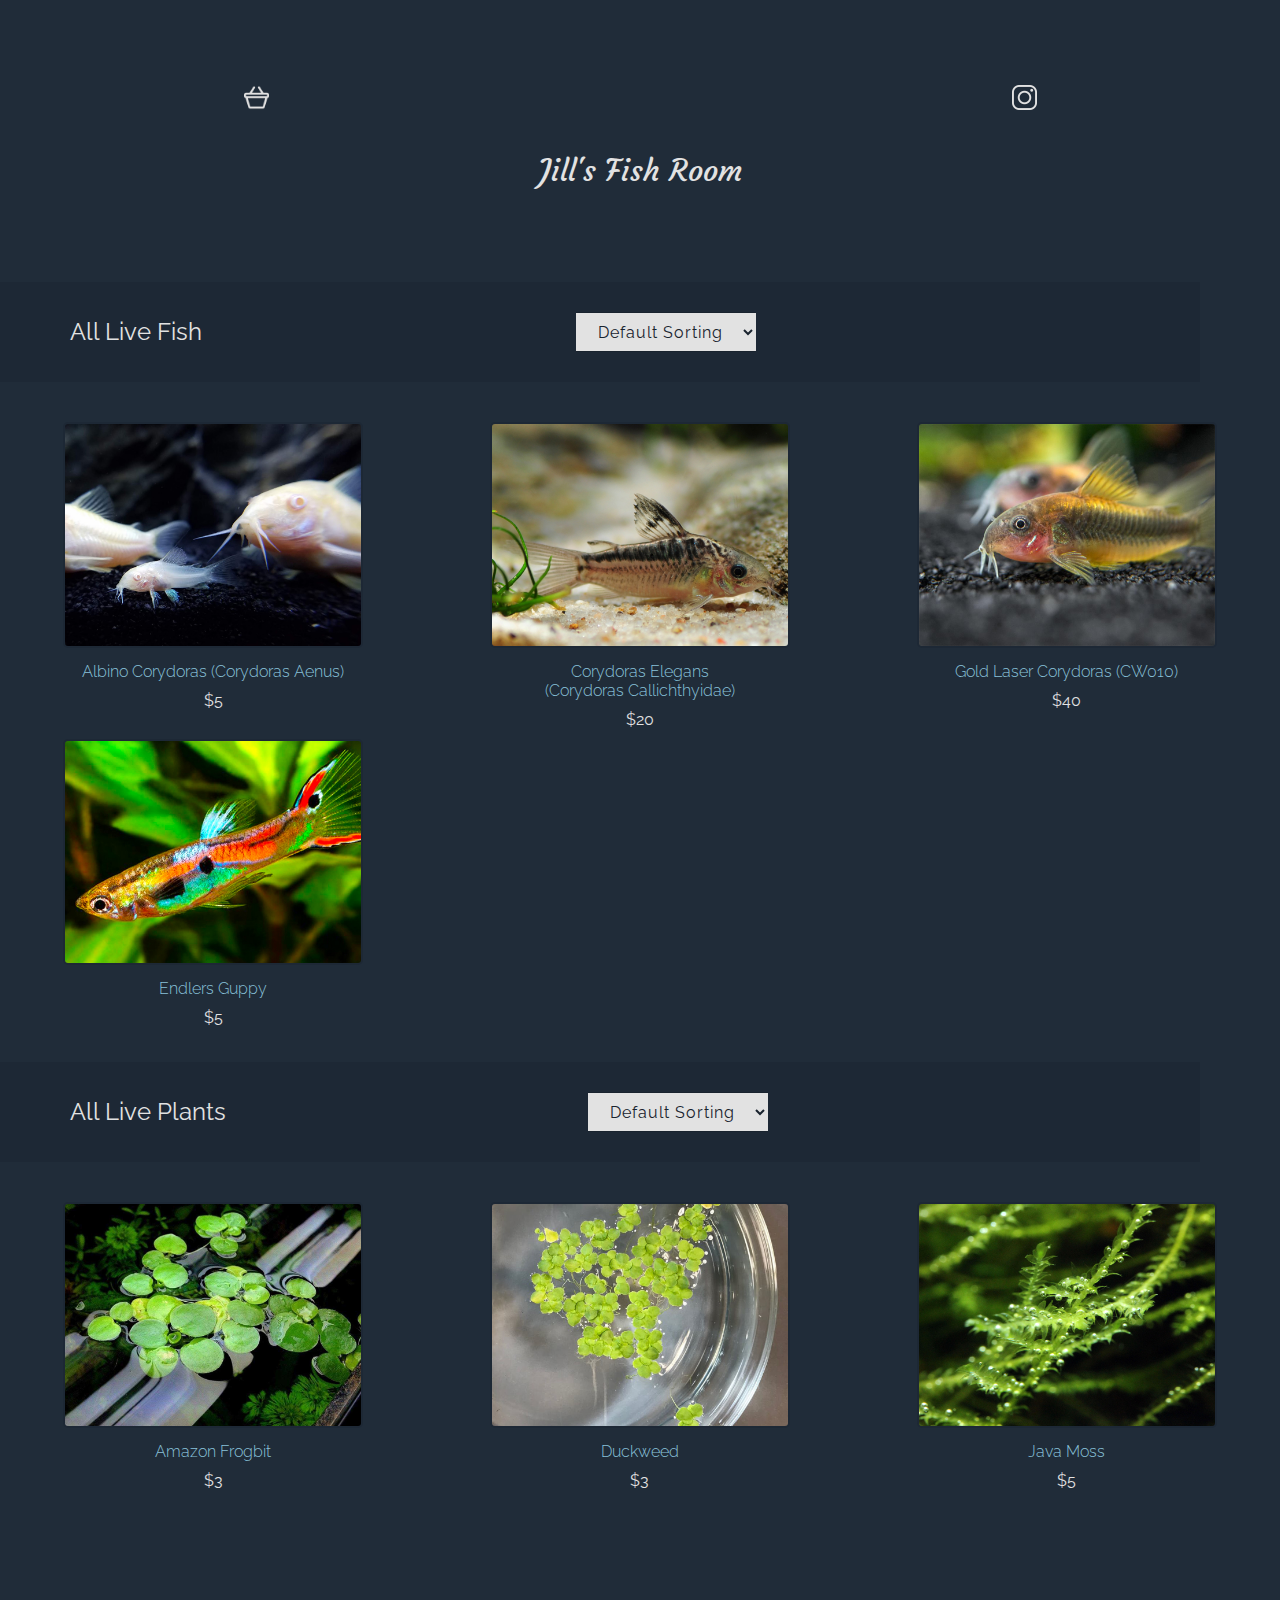
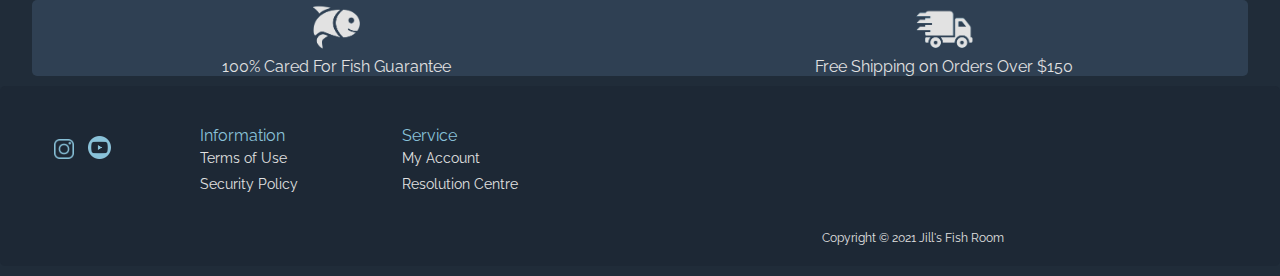
==== page2.html @ 65fce7e0 "Website Progression" ====
<!DOCTYPE html>
<html lang="en" dir="ltr">
  <head>
    <meta name="viewport" content="width=device-width, initial-scale=1.0" />
    <meta charset="utf-8" />
    <title>Jill's Fish Room</title>
    <link rel="stylesheet" href="/styles.css" />
    <link rel="preconnect" href="https://fonts.gstatic.com" />
    <link
      href="https://fonts.googleapis.com/css2?family=Montserrat:wght@400;500&family=Raleway:wght@300;400;600;700&family=Courgette&family=Poiret+One&display=swap"
      rel="stylesheet"
    />
  </head>
  <body>
    <section class="main-header">
      <div class="header">
        <div class="header-left-icons">
          <a href="#" target="_blank"
            ><button
              class="shopping-basket-button"
              name="shopping cart"
            ></button
          ></a>
        </div>
        <h1>Jill's Fish Room</h1>
        <div class="header-right-icons">
          <a href="https://www.instagram.com/jillsfishroom/" target="_blank"
            ><button class="instagram-button" name="instagram"></button
          ></a>
        </div>
      </div>
    </section>
    <section class="all-live-fish">
      <div class="all-live-fish-flex">
        <h2>All Live Fish</h2>
        <select name="filter">
          <option>Default Sorting</option>
          <option>Most Popular</option>
          <option>Highest Price</option>
          <option>Lowest Price</option>
        </select>
      </div>
      <div class="live-products live-fish">
        <div class="sale-column-1">
          <a href="#" target="_blank">
            <img src="pics/albino-cory1-sale.jpg" />
            <h4>Albino Corydoras (Corydoras Aenus)</h4>
            <p>$5</p></a
          >
        </div>
        <div class="sale-column-2">
          <a href="#" target="_blank">
            <img src="pics/elegans-cory1-sale.jpg" />
            <h4>
              Corydoras Elegans<br />
              (Corydoras Callichthyidae)
            </h4>
            <p>$20</p></a
          >
        </div>
        <div class="sale-column-3">
          <a href="#" target="_blank">
            <img src="pics/laser-cory2-sale.jpg" />
            <h4>Gold Laser Corydoras (CW010)</h4>
            <p>$40</p></a
          >
        </div>
        <div class="sale-column-4">
          <a href="#" target="_blank">
            <img src="pics/endlers-sale1.jpg" />
            <h4>Endlers Guppy</h4>
            <p>$5</p></a
          >
        </div>
      </div>
      <div class="all-live-fish-flex">
        <h2>All Live Plants</h2>
        <select name="filter">
          <option>Default Sorting</option>
          <option>Most Popular</option>
          <option>Highest Price</option>
          <option>Lowest Price</option>
        </select>
      </div>
      <div class="live-products live-plants">
        <div class="sale-column-1">
          <a href="#" target="_blank">
            <img src="pics/amazon-frogbit1-sale.jpg" />
            <h4>Amazon Frogbit</h4>
            <p>$3</p></a
          >
        </div>
        <div class="sale-column-2">
          <a href="#" target="_blank">
            <img src="pics/duckweed1-sale.jpg" />
            <h4>Duckweed</h4>
            <p>$3</p></a
          >
        </div>
        <div class="sale-column-3">
          <a href="#" target="_blank">
            <img src="pics/java-moss1-sale.jpg" />
            <h4>Java Moss</h4>
            <p>$5</p></a
          >
        </div>
      </div>
      <div class="guarantee-grid guarantee-page2">
        <figure class="live-guarantee"><img src="pics/live-guarantee.png" <figcaption>100% Cared For Fish Guarantee</figcaption></figure>
        <figure class="free-shipping"><img src="pics/free-shipping.png" <figcaption>Free Shipping on Orders Over $150</figcaption></figure>
      </div>
    </section>
    <footer>
      <div class="footer-grid">
        <div class="footer-right-icons">
          <a href="https://www.instagram.com/jillsfishroom/" target="_blank"
            ><button class="instagram-button" name="instagram"></button
          ></a>
          <a
            href="https://www.youtube.com/channel/UCQRUhGqHdQ3G3pvFv-SvrUw"
            target="_blank"
            ><button class="youtube-button" name="instagram"></button
          ></a>
        </div>
        <div class="footer-info">
          <p>Information</p>
          <ul>
            <li><a href="#" target="_blank">Terms of Use</a></li>
            <li><a href="#" target="_blank">Security Policy</a></li>
          </ul>
        </div>
        <div class="footer-service">
          <p>Service</p>
          <ul>
            <li><a href="#" target="_blank">My Account</a></li>
            <li><a href="#" target="_blank">Resolution Centre</a></li>
          </ul>
        </div>
        <div class="footer-copyright">
          <p>Copyright © 2021 Jill's Fish Room</p>
        </div>
      </div>
    </footer>
  </body>
</html>
---- styles.css ----
html {
  box-sizing: border-box;
}

*,
*:before,
*:after {
  box-sizing: border-box;
  margin: 0 auto;
  padding: 0;
}

body {
  background-color: #202c39;
  color: #e2e2e2;
  font-family: "Raleway", sans-serif;
}

body .main-header h1 {
  margin: 4em 0 0 0;
  font-family: "Courgette", sans-serif;
  text-align: center;
  font-weight: 400;
  font-size: 30px;
}

.header {
  margin: auto;
  margin-top: 2em;
  display: grid;
  height: 100%;
  max-height: 150px;
  width: 90%;
  grid-template-columns: 1fr 1fr 1fr;
}

.header-left-icons {
  text-align: left;
  display: grid;
  grid-template-columns: 1fr;
  grid-template-rows: 20%;
}

.header-right-icons {
  text-align: right;
}

/************************************* FUCKING UL's AND LI's *************************************************/

.main-header ul {
  list-style-type: none;
  margin: 3em 0 1.2em 0;
  padding: 0;
  display: flex;
  justify-content: center;
}

.main-header ul li ul {
  border-bottom: 3px solid #1d2835;
  border-top: none;
  background-color: #202c39;
  margin: 0em;
  display: block;
  opacity: 0;
  border-radius: 5px;
  padding: 0.5em 0.2em;
  position: absolute;
  transition: opacity background-color 0.2s ease;
  box-shadow: 0 0 7px #202c39;
}

.main-header ul li:hover ul {
  display: block;
  opacity: 1;
  transition: 0.2s;
}

.main-header ul li a {
  height: 3em;
  text-decoration: none;
  letter-spacing: 0.1em;
  color: #e2e2e2;
  margin: 0.2em;
  padding: 0 3em;
}

.main-header a:hover {
  color: #89c2d9;
}

.main-header ul li ul a:hover {
  background-color: #1d2835;
  color: #ffffff;
  transition: 0.2s;
}

.main-header ul li ul a {
  padding: 10px 2.5em;
}

.main-header ul li ul li {
  padding-top: 10px;
  line-height: 30px;
}

.header-links a img {
  width: 11px;
}

/********************************************** BUTTONS *******************************************************/

.header button {
  margin: 4em 0.5em;
  padding: 0;
  width: 25px;
  height: 25px;
  background-size: contain;
  background-repeat: no-repeat;
  border: none;
  background-color: #202c39;
  transition: transform 0.1s;
  outline: none;
}

.shopping-basket-button {
  background-image: url(pics/shopping-basket.png);
}

.shopping-basket-button:hover {
  background-image: url(pics/shopping-basket-hover.png);
  transform: scale(1.1);
}

.main-header .instagram-button {
  background-image: url(../pics/instagram-icon.png);
}

.main-header .instagram-button:hover {
  background-image: url(pics/instagram-icon-hover.png);
  transform: scale(1.1);
}

.background-betta {
  background-size: cover;
}

.background-betta img {
  border: 2px solid #1d2835;
}

.search-bar {
  margin: 1em auto;
  width: 100%;
  max-width: 400px;
  display: flex;
}

.search-input {
  margin: 0;
  flex-grow: 1;
  padding: 10px;
  outline: none;
  border: 1px solid #1d2835;
  background-color: #e2e2e2;
  border-radius: 5px 0 0 5px;
  font-size: 16px;
  transition: background-color 0.25s, box-shadow 0.25s;
}

.search-input:focus {
  background-color: white;
  box-shadow: 0 0 2px #202c39;
}

.search-input::placeholder {
  color: #202c39;
}

.main-header form button {
  background-color: #1d2835;
  background-size: 2em;
  background-position: center;
  background-repeat: no-repeat;
  width: 3em;
  height: 3em;
  border: none;
  outline: none;
  transition: background-color 0.2s ease;
}

.search-button {
  background-image: url(pics/mag-glass.png);
}

.search-button:hover {
  background-image: url(pics/mag-glass-hover.png);
  background-color: #19232e;
  transition: 0.5s;
}

/**************************************** SEARCH AND FIND FISH SECTION *****************************************/

.guarantee-grid {
  margin: 35px auto 45px auto;
  display: grid;
  grid-template-columns: 1fr 1fr;
  text-align: center;
  background-color: #2f4053;
  color: #e2e2e2;
  width: 95%;
  border-radius: 5px;
  font-size: 13;
}

.guarantee-grid img {
  display: block;
  margin: 0 auto;
  padding-bottom: 2px;
}

.live-guarantee img {
  width: 55px;
}

.free-shipping img {
  width: 57px;
}

.fish-selection {
  display: grid;
  grid-template-columns: 1fr 1fr 1fr;
}

.gold-laser,
.endler-guppy,
.java-moss {
  width: 359px;
  height: 238px;
  position: relative;
  margin: 30px auto;
  color: #e2e2e2;
}

.gold-laser img,
.endler-guppy img,
.java-moss img {
  width: 100%;
  height: 100%;
  border-radius: 5px;
  border: 2px solid #1d2835;
}

.gold-laser::after,
.endler-guppy::after,
.java-moss::after {
  content: "";
  background: black;
  width: 100%;
  height: 100%;
  position: absolute;
  top: 0;
  left: 0;
  opacity: 0;
  transition: opacity 0.5s ease;
}

.gold-laser:hover::after,
.endler-guppy:hover::after,
.java-moss:hover::after {
  opacity: 0.5;
  color: #e2e2e2;
}

.gold-laser::after {
  content: "Corydoras";
  padding-top: 30px;
  font-size: 2em;
  text-align: center;
}

.endler-guppy::after {
  content: "Guppies";
  padding-top: 100px;
  font-size: 2em;
  text-align: center;
}

.java-moss::after {
  content: "Plants";
  padding-top: 170px;
  font-size: 2em;
  text-align: center;
}

.section-2 p {
  margin: 0 auto;
  text-align: center;
  width: 100%;
  max-width: 850px;
  line-height: 1.5em;
  padding-top: 20px;
}

/***************************************** About Me ***********************************************/

.lower-about-section {
  margin-top: 45px;
}

.about-Jill h2 {
  font-weight: 400;
  color: #89c2d9;
}

.about-me-grid img {
  width: 70px;
  margin: 0 auto;
  margin-top: auto;
  margin-bottom: auto;
}

.about-me-grid {
  margin-bottom: 50px;
  width: 100%;
  display: grid;
  grid-template-columns: 50% 15% 35%;
}

.about-me-grid span {
  display: block;
  margin: none;
}

.about-me-left {
  padding-right: 10px;
  padding-left: 55px;
  text-align: right;
}

.about-me-left h2 {
  text-align: right;
}

.about-me-right {
  padding-left: 10px;
  text-align: left;
}

.about-me-right p {
  margin: 10px 0 20px 0;
}

.about-me-right h2 {
  margin: 12px 0;
  text-align: left;
}

.lower-about-section form button {
  background-color: #1d2835;
  background-size: 2em;
  background-position: center;
  background-repeat: no-repeat;
  width: 7em;
  height: 3em;
  border: none;
  outline: none;
  transition: background-color 0.2s ease;
  font-family: "Raleway", sans-serif;
  font-weight: 400;
  color: #e2e2e2;
  letter-spacing: 1px;
  font-size: 14px;
}

.lower-about-section form button:hover {
  color: #f7f7f7;
  background-color: #19232e;
  transition: 0.2s;
}

.subscribe-bar {
  width: 100%;
  max-width: 350px;
  display: flex;
}

.subscribe-input {
  margin: 0;
  flex-grow: 1;
  padding: 10px;
  outline: none;
  border: 1px solid #1d2835;
  background-color: #e2e2e2;
  border-radius: 5px 0 0 5px;
  font-size: 16px;
  transition: background-color 0.25s, box-shadow 0.25s;
}

.subscribe-input:focus {
  background-color: white;
  box-shadow: 0 0 2px #202c39;
}

/*****
*************************************** FOOTER THTUFF ******************************************/

footer {
  background-color: #1d2835;
  border-radius: 5px;
  height: 180px;
  margin-bottom: 10px;
}

footer button {
  margin: 10px 5px;
  padding: 0;
  background-size: contain;
  background-repeat: no-repeat;
  border: none;
  background-color: #1d2835;
  outline: none;
  transition: background-color 0.2s ease;
}

footer .instagram-button {
  width: 20px;
  height: 20px;
  background-image: url(pics/footer-instagram.png);
}

footer .instagram-button:hover {
  background-image: url(pics/footer-instagram-hover.png);
  transition: 0.2s;
}

footer .youtube-button {
  width: 23px;
  height: 23px;
  background-image: url(pics/footer-youtube.png);
}

footer .youtube-button:hover {
  background-image: url(pics/footer-youtube-hover.png);
  transition: 0.2s;
}

.footer-grid {
  padding: 40px 20px 0 20px;
  display: grid;
  grid-template-columns: 10% 17% 17% 56%;
}

.footer-info p,
.footer-service p {
  color: #89c2d9;
  text-align: left;
}

.footer-grid li {
  text-align: left;
  list-style-type: none;
  padding: 5px 0;
  font-size: 14px;
}

.footer-grid ul {
  padding: 0;
}

.footer-grid a {
  color: #e2e2e2;
  text-decoration: none;
}

.footer-grid a:hover {
  color: #89c2d9;
}

.footer-copyright {
  font-size: 12px;
  padding-top: 105px;
  text-align: right;
}

/************************************* PAGE 2 THTUFF ****************************************************/

body .all-live-fish {
  margin-top: 100px;
}

body .all-live-fish-flex {
  margin: 0;
}

body .all-live-fish-flex {
  max-width: 1200px;
  width: 100%;
  background-color: #1d2835;
  padding: 30px 70px;
  display: flex;
  justify-content: space-between;
}

body .all-live-fish-flex h2 {
  color: #e2e2e2;
  padding-top: 5px;
  margin: 0;
  font-family: "Raleway", sans-serif;
  font-weight: 400;
}

body .all-live-fish-flex select {
  max-width: 180px;
  width: 100%;
  height: 40px;
  letter-spacing: 1px;
  font-size: 16px;
  text-align: center;
  padding: 7px 0;
  background-color: #e2e2e2;
  color: #19232e;
  font-family: "Raleway", sans-serif;
  border-top: 1px solid #19232e;
  border-bottom: 1px solid #19232e;
  border-left: none;
  border-right: none;
}

body .all-live-fish-flex select:focus {
  outline: none;
}

body .all-live-fish img {
  width: 300px;
  border-radius: 5px;
  border: 2px solid #1d2835;
}

.live-products {
  display: grid;
  grid-template-columns: 1fr 1fr 1fr;
  text-align: center;
  margin-top: 40px;
}

.live-products h4 {
  font-family: "Raleway", sans-serif;
  margin: 10px 0;
  color: #89c2d9;
  font-weight: 300;
}

.live-products p {
  margin: 10px 0;
}

.live-products a {
  color: #e2e2e2;
  text-decoration: none;
  transition: background-color 0.2s ease;
}

.live-products a h4:hover {
  color: #9bdffb;
  transition: 0.2s;
}

.guarantee-page2 {
  margin-bottom: 10px;
}

.all-live-fish .live-guarantee img {
  border: none;
  width: 55px;
}

.all-live-fish .free-shipping img {
  border: none;
  width: 57px;
}

.live-plants {
  margin-bottom: 100px;
}

.live-fish {
  margin-bottom: 25px;
}
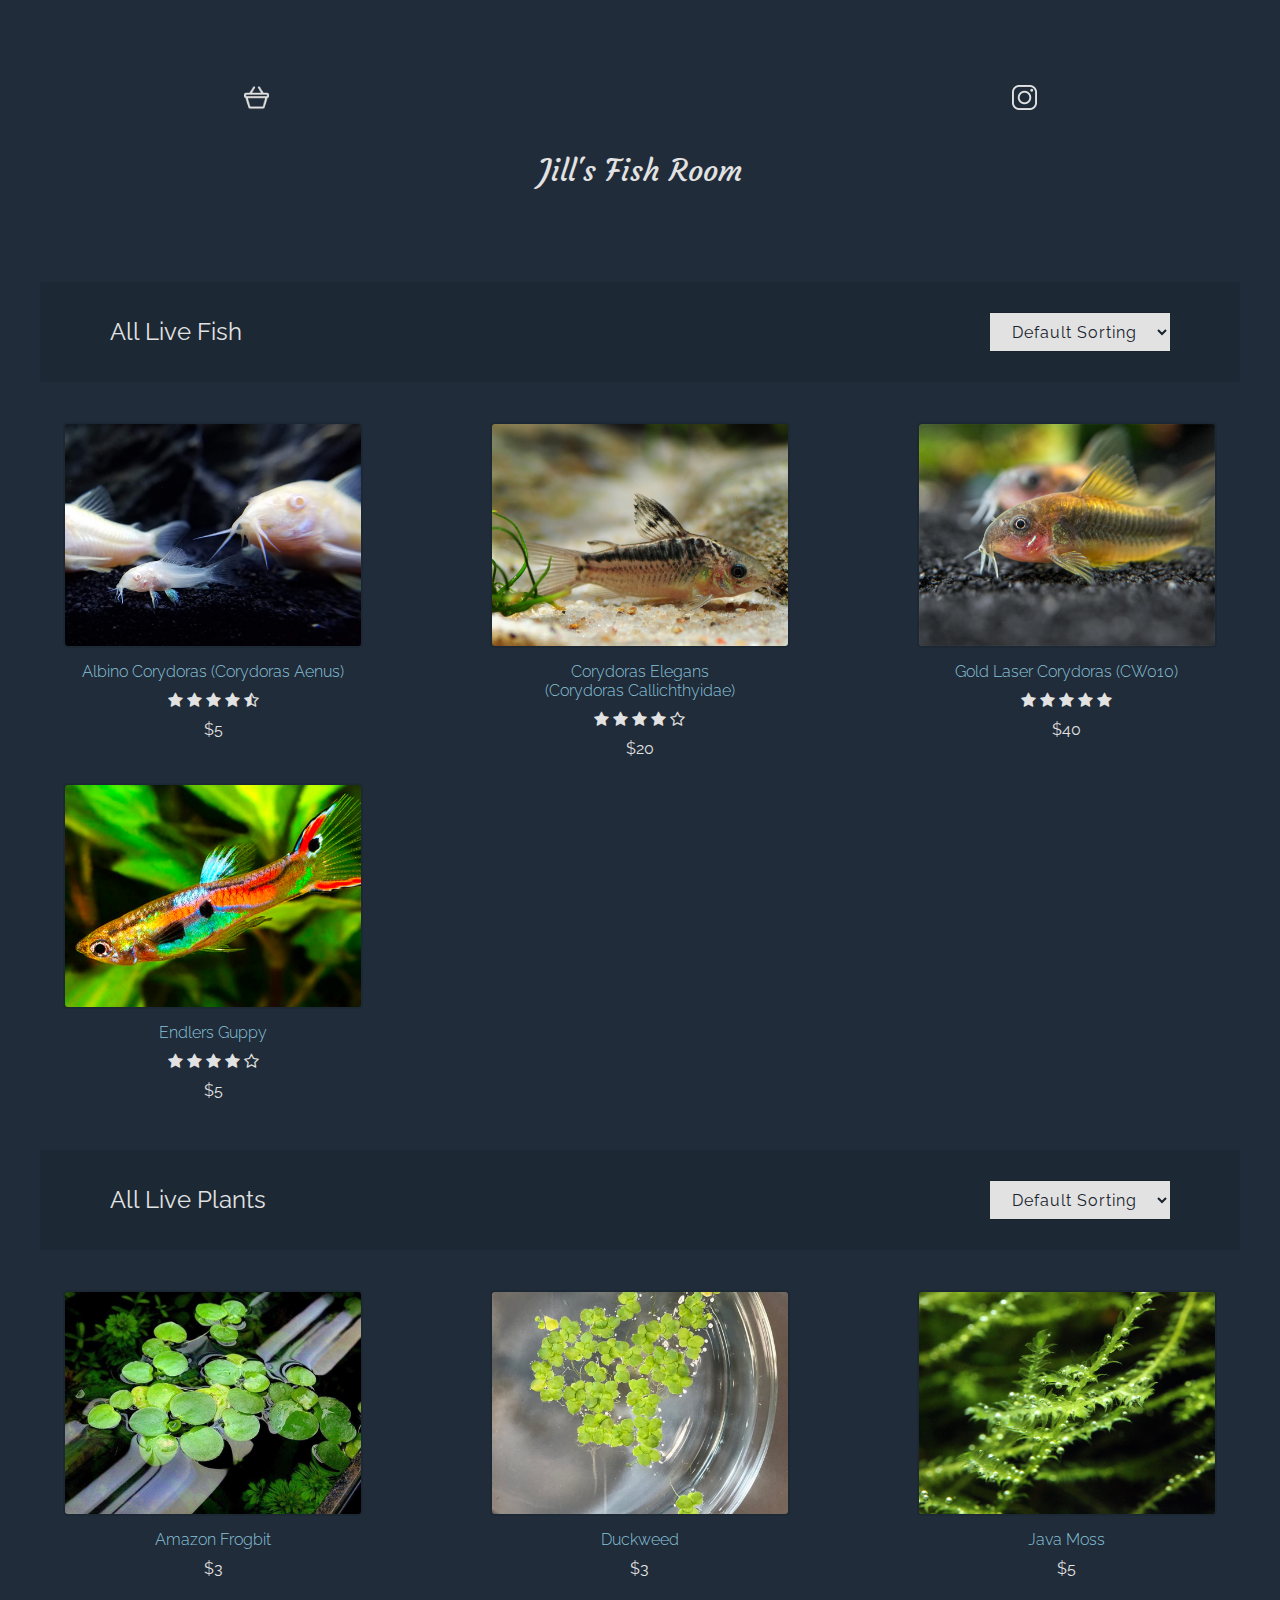
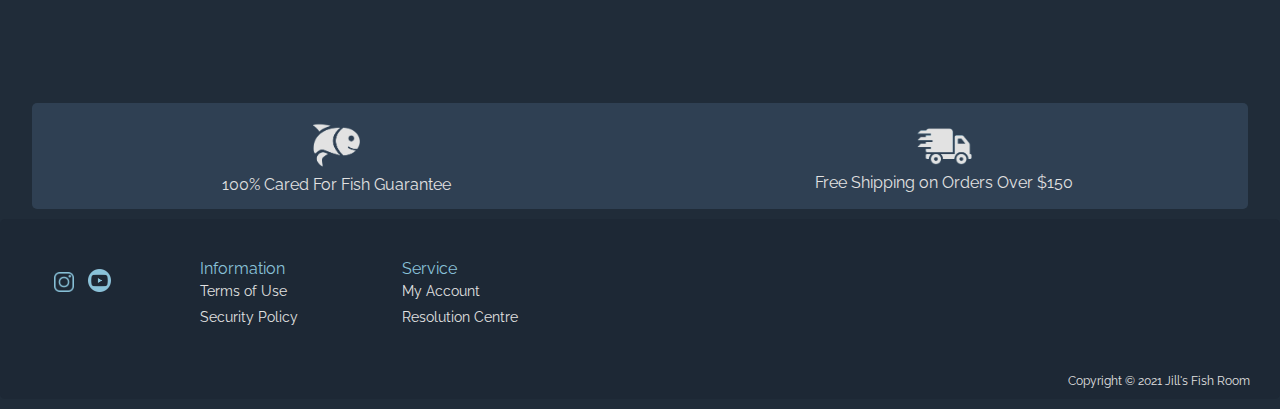
==== commit e33ed5e8: "Added rating star icons as placeholder for actual rating system" ====
--- a/page2.html
+++ b/page2.html
@@ -10,6 +10,7 @@
       href="https://fonts.googleapis.com/css2?family=Montserrat:wght@400;500&family=Raleway:wght@300;400;600;700&family=Courgette&family=Poiret+One&display=swap"
       rel="stylesheet"
     />
+    <link rel="stylesheet" href="https://stackpath.bootstrapcdn.com/font-awesome/4.7.0/css/font-awesome.min.css">
   </head>
   <body>
     <section class="main-header">
@@ -41,34 +42,62 @@
         </select>
       </div>
       <div class="live-products live-fish">
-        <div class="sale-column-1">
-          <a href="#" target="_blank">
+        <div class="sale-column sale-column-1">
+          <a href="page3.html" target="_blank">
             <img src="pics/albino-cory1-sale.jpg" />
             <h4>Albino Corydoras (Corydoras Aenus)</h4>
+            <div class="rating">
+              <i class="fa fa-star" aria-hidden="true"></i>
+              <i class="fa fa-star" aria-hidden="true"></i>
+              <i class="fa fa-star" aria-hidden="true"></i>
+              <i class="fa fa-star" aria-hidden="true"></i>
+              <i class="fa fa-star-half-o" aria-hidden="true"></i>
+            </div>
             <p>$5</p></a
           >
         </div>
-        <div class="sale-column-2">
+        <div class="sale-column sale-column-2">
           <a href="#" target="_blank">
             <img src="pics/elegans-cory1-sale.jpg" />
             <h4>
               Corydoras Elegans<br />
               (Corydoras Callichthyidae)
             </h4>
+            <div class="rating">
+              <i class="fa fa-star" aria-hidden="true"></i>
+              <i class="fa fa-star" aria-hidden="true"></i>
+              <i class="fa fa-star" aria-hidden="true"></i>
+              <i class="fa fa-star" aria-hidden="true"></i>
+              <i class="fa fa-star-o" aria-hidden="true"></i>
+            </div>
             <p>$20</p></a
           >
         </div>
-        <div class="sale-column-3">
+        <div class="sale-column sale-column-3">
           <a href="#" target="_blank">
             <img src="pics/laser-cory2-sale.jpg" />
             <h4>Gold Laser Corydoras (CW010)</h4>
+            <div class="rating">
+              <i class="fa fa-star" aria-hidden="true"></i>
+              <i class="fa fa-star" aria-hidden="true"></i>
+              <i class="fa fa-star" aria-hidden="true"></i>
+              <i class="fa fa-star" aria-hidden="true"></i>
+              <i class="fa fa-star" aria-hidden="true"></i>
+            </div>
             <p>$40</p></a
           >
         </div>
-        <div class="sale-column-4">
+        <div class="sale-column sale-column-4">
           <a href="#" target="_blank">
             <img src="pics/endlers-sale1.jpg" />
             <h4>Endlers Guppy</h4>
+            <div class="rating">
+              <i class="fa fa-star" aria-hidden="true"></i>
+              <i class="fa fa-star" aria-hidden="true"></i>
+              <i class="fa fa-star" aria-hidden="true"></i>
+              <i class="fa fa-star" aria-hidden="true"></i>
+              <i class="fa fa-star-o" aria-hidden="true"></i>
+            </div>
             <p>$5</p></a
           >
         </div>
@@ -83,21 +112,21 @@
         </select>
       </div>
       <div class="live-products live-plants">
-        <div class="sale-column-1">
+        <div class="sale-column sale-column-1">
           <a href="#" target="_blank">
             <img src="pics/amazon-frogbit1-sale.jpg" />
             <h4>Amazon Frogbit</h4>
             <p>$3</p></a
           >
         </div>
-        <div class="sale-column-2">
+        <div class="sale-column sale-column-2">
           <a href="#" target="_blank">
             <img src="pics/duckweed1-sale.jpg" />
             <h4>Duckweed</h4>
             <p>$3</p></a
           >
         </div>
-        <div class="sale-column-3">
+        <div class="sale-column sale-column-3">
           <a href="#" target="_blank">
             <img src="pics/java-moss1-sale.jpg" />
             <h4>Java Moss</h4>
@@ -143,3 +172,4 @@
     </footer>
   </body>
 </html>
+
--- a/styles.css
+++ b/styles.css
@@ -201,7 +201,8 @@
 /**************************************** SEARCH AND FIND FISH SECTION *****************************************/
 
 .guarantee-grid {
-  margin: 35px auto 45px auto;
+  padding: 15px 0;
+  margin: 25px auto;
   display: grid;
   grid-template-columns: 1fr 1fr;
   text-align: center;
@@ -331,10 +332,24 @@
   margin: none;
 }
 
+.about-me-grid p {
+  line-height: 140%;
+  margin: 10px 0 20px 0;
+}
+
+.about-me-left p:last-of-type {
+  margin: 0;
+}
+
 .about-me-left {
+  padding: 10px 10px;
   padding-right: 10px;
-  padding-left: 55px;
   text-align: right;
+  margin: auto 0 auto auto;
+}
+
+.about-me-left p {
+  width: 500px;
 }
 
 .about-me-left h2 {
@@ -344,14 +359,10 @@
 .about-me-right {
   padding-left: 10px;
   text-align: left;
-}
-
-.about-me-right p {
-  margin: 10px 0 20px 0;
+  margin: auto auto auto 0;
 }
 
 .about-me-right h2 {
-  margin: 12px 0;
   text-align: left;
 }
 
@@ -379,6 +390,7 @@
 }
 
 .subscribe-bar {
+  padding-top: 10px;
   width: 100%;
   max-width: 350px;
   display: flex;
@@ -477,22 +489,22 @@
 }
 
 .footer-copyright {
+  margin: 10px;
   font-size: 12px;
   padding-top: 105px;
   text-align: right;
 }
 
+/********************************************************************************************************/
 /************************************* PAGE 2 THTUFF ****************************************************/
+/********************************************************************************************************/
 
 body .all-live-fish {
   margin-top: 100px;
 }
 
 body .all-live-fish-flex {
-  margin: 0;
-}
-
-body .all-live-fish-flex {
+  margin: 0 auto;
   max-width: 1200px;
   width: 100%;
   background-color: #1d2835;
@@ -510,6 +522,7 @@
 }
 
 body .all-live-fish-flex select {
+  margin: 0;
   max-width: 180px;
   width: 100%;
   height: 40px;
@@ -530,13 +543,18 @@
   outline: none;
 }
 
+/********************************************** Fish For Sale & Plants For Sale **************************************/
+
 body .all-live-fish img {
   width: 300px;
   border-radius: 5px;
   border: 2px solid #1d2835;
+  position: relative;
 }
 
 .live-products {
+  max-width: 1300px;
+  width: 100%;
   display: grid;
   grid-template-columns: 1fr 1fr 1fr;
   text-align: center;
@@ -552,6 +570,7 @@
 
 .live-products p {
   margin: 10px 0;
+  padding-bottom: 15px;
 }
 
 .live-products a {
@@ -565,24 +584,115 @@
   transition: 0.2s;
 }
 
+.live-plants {
+  margin-bottom: 100px;
+}
+
+.live-fish {
+  margin-bottom: 25px;
+}
+
+.sale-column i{
+  width: 15px;
+}
+
+
+/******************************************* Second Guarantee Grid ************************************/
+
 .guarantee-page2 {
   margin-bottom: 10px;
 }
 
-.all-live-fish .live-guarantee img {
+.all-live-fish .live-guarantee img,
+.all-live-fish .free-shipping img {
   border: none;
   width: 55px;
 }
 
-.all-live-fish .free-shipping img {
+/*************************************************************************************************************/
+/************************************************ PAGE 3 THTUFF**********************************************/
+/*************************************************************************************************************/
+
+.main-header3 {
+  margin-bottom: 200px;
+}
+
+
+/************************* Product Showcase **********************/
+
+
+.fish-showcase-grid {
+  margin-bottom: 100px;
+  display: grid;
+  grid-template-columns: 1fr 1fr;
+  max-width: 1300px;
+  width: 100%;
+}
+
+.fish-showcase-grid img {
+  margin: 0 0 0 auto;
+  width: 550px;
+}
+
+.fish-showcase-text {
+  font-family: "Raleway", sans-serif;
+  margin: 20px 50px;
+  text-align: left;
+  line-height: 140%;
+}
+
+.fish-showcase-text h2 {
+  color: #89c2d9;
+  font-weight: 400;
+  margin: 10px 0;
+}
+
+.price{
+  font-size: 20px;
+}
+
+/********* Quantity Input ************/
+
+.quantity-input{
+  padding: 50px 0;
+  display: grid;
+  grid-template-columns: 25%;
+}
+
+.quantity-input label{
+  padding-bottom: 5px;
+}
+
+.input-bar{
+  padding: 10px;
+  height: 40px;
+  width: 100%;
+  border-radius: 2px;
+  border-style: none;
+}
+
+.input-bar:focus{
+  outline: none;
+}
+
+/********* Add to Cart Button ************/
+
+
+.add-to-cart-button{
+  margin-bottom: 30px;
+  font-family: "Raleway", sans-serif;
+  font-size: 17px;
+  width: 100%;
+  height: 60px;
+  background-color: #1d2835;
   border: none;
-  width: 57px;
-}
-
-.live-plants {
-  margin-bottom: 100px;
-}
-
-.live-fish {
-  margin-bottom: 25px;
-}
+  border-radius: 2px;
+  color: #e2e2e2;
+  transition: background-color 0.2s ease;
+}
+
+.add-to-cart-button:hover {
+  color: #f7f7f7;
+  background-color: #19232e;
+  transition: 0.2s;
+}
